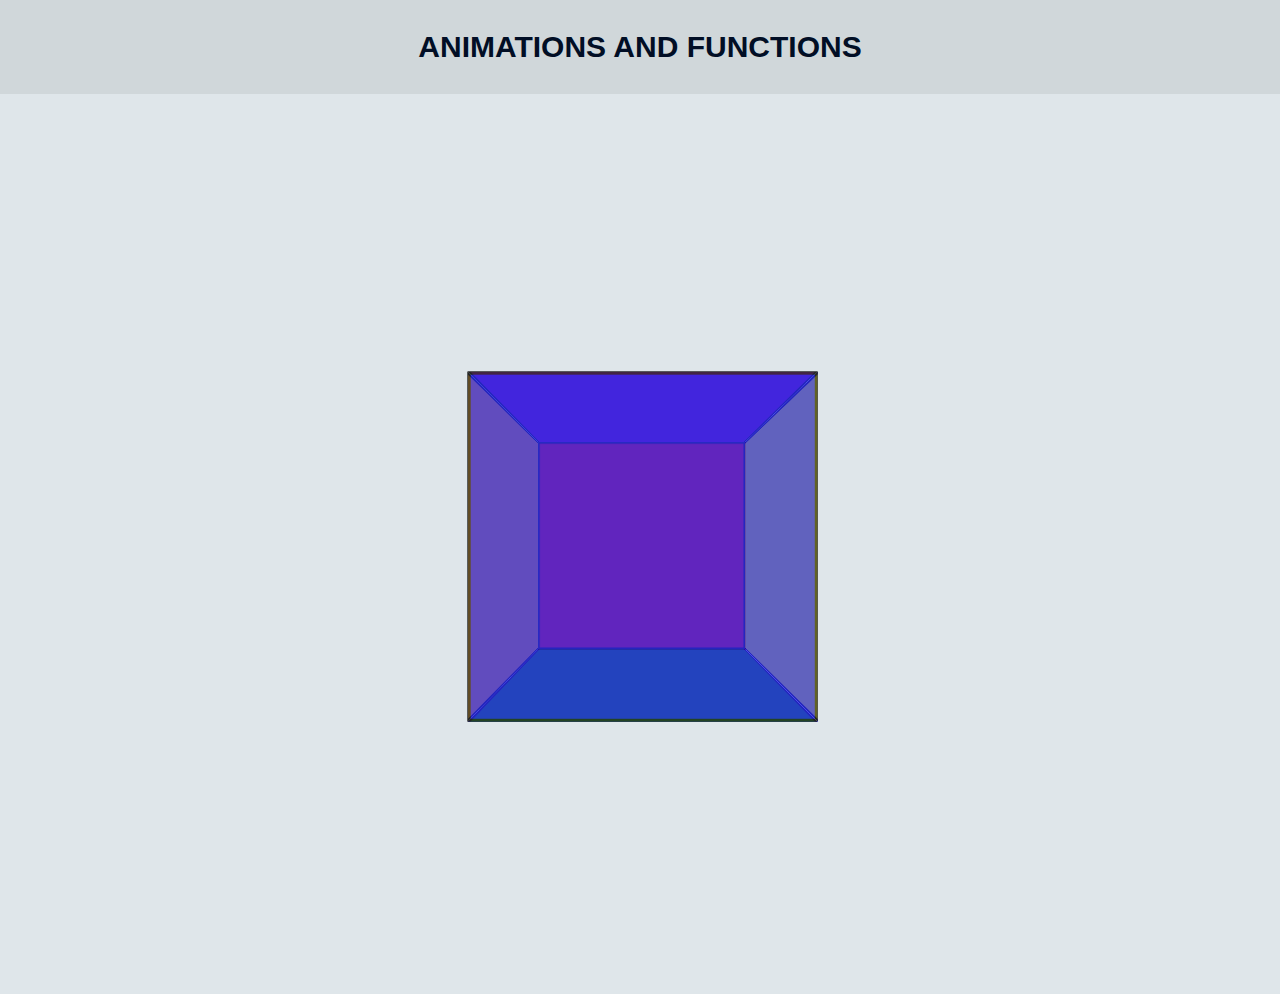
==== 3d-animations.html @ 18d718ab "trying to do some 3d figures animations in js" ====
<!DOCTYPE html>
<html lang="en">

<head>
    <meta charset="UTF-8">
    <meta name="viewport" content="width=device-width, initial-scale=1.0">
    <title>Cards with hovering bachground</title>
    <link rel="stylesheet" href="css/all.min.css">
    <link rel="stylesheet" href="css/style.css">
    <link rel="stylesheet" href="css/3d-animations.css">
    <script defer type="text/javascript" src="js/script.js"></script>
    <script defer type="text/javascript" src="js/3d-animations.js"></script>
</head>

<body>
    <div class="the-animations">
        <div class="header">ANIMATIONS AND FUNCTIONS</div>
        <div class="cube-3d">
            <div class="cube-3d-base">
                <div class="cube-3d-face"></div>
                <div class="cube-3d-face"></div>
                <div class="cube-3d-face"></div>
                <div class="cube-3d-face"></div>
                <div class="cube-3d-face"></div>
                <div class="cube-3d-face"></div>
            </div>
        </div>
    </div>
</body>
---- css/style.css ----
:root{
    --background:black;
    --big-card-1:white;
    --big-card-2:red;
    --big-card-3:blue;
    --big-card-4:green;
    --small-card-1:orange;
    --small-card-2:pink;
    --small-card-3:purple;
    --small-card-4:yellow;
    --button:brown;
    --button-focused:rgb(58, 16, 16);
    --text:white;
    --text-grey:rgb(192, 192, 192);
}

body{
    margin: 0px;
    padding: 0px;
}

.the-animations{
    width: 100%;
    background: var(--background);
}

.header{
    font-size: 30px;
    font-family: Arial, Helvetica, sans-serif;
    font-weight: 600;
    color: var(--text);
    padding: 30px;
    text-align: center;
}

.four-cards-block{
    display: flex;
    justify-content: center;
    align-items: center;
    width: 100%;
    height: 100vh;
    background: var(--background);
    flex-direction: column;
}

.four-cards{
    position: relative;
    display: flex;
    align-items: center;
    justify-content: center;
    transition: all 1.2s ease;
}

.card{
    position: absolute;
    border-radius: 25px;
    transition: 1s all cubic-bezier(.32,.61,.15,1);
    /* opacity: 0.9; */
}

.big-card{
    width: 250px;
    height: 350px;
}

.small-card{
    width: 100px;
    height: 140px;
    transition: 0.8s all cubic-bezier(.32,.61,.15,1);
}

.four-cards:hover > .card:nth-child(1){
    transform: translate(-70%, 35px) rotate(-10deg);
}
.four-cards:hover > .card:nth-child(3){
    transform: translate(-35%, 8px) rotate(4deg);
}
.four-cards:hover > .card:nth-child(5){
    transform: translate(10%) rotate(-5deg);
}
.four-cards:hover > .card:nth-child(8){
    transform: translate(50%, 40px) rotate(17deg);
}
.card:nth-child(1){background: var(--big-card-1);}
.card:nth-child(3){background: var(--big-card-2);}
.card:nth-child(5){background: var(--big-card-3);}
.card:nth-child(8){background: var(--big-card-4);}

.four-cards:hover > .card:nth-child(2){
    transform: translate(-300%, -85%) rotate(15deg);
}
.four-cards:hover > .card:nth-child(4){
    transform: translate(-190%, 130%) rotate(-21deg);
}
.four-cards:hover > .card:nth-child(6){
    transform: translate(140%, -130%) rotate(-20deg);
}
.four-cards:hover > .card:nth-child(7){
    transform: translate(240%, 120%) rotate(35deg);
}

.card:nth-child(2){background: var(--small-card-1);}
.card:nth-child(4){background: var(--small-card-2);}
.card:nth-child(6){background: var(--small-card-3);}
.card:nth-child(7){background: var(--small-card-4);}

.buttons{
    position: absolute;
    margin-top: 460px;
    display: flex;
    gap: 16px;
}

button{
    font-weight: 600;
    font-size: 30px;
    color: white;
    background: none;
    border: none;
    outline: none;
    cursor: pointer;
    padding: 0px 2px;
    transition: all 0.5s ease;
}

.button:nth-child(1){
    transform: rotate(180deg);
}

.four-cards[data-status="pre-before"]{
    transform: translate(500px);
    opacity: 0;
    scale: 0;
    transition: none;
}

.four-cards[data-status="before"]{
    transform: translate(500px);
    opacity: 0;
    scale: 0;
}

.four-cards[data-status="pre-after"]{
    transform: translate(-500px);
    opacity: 0;
    scale: 0;
    transition: none;
}

.four-cards[data-status="after"]{
    transform: translate(-500px);
    opacity: 0;
    scale: 0;
}

.four-cards[data-status="active"]{
    transform: translate(0px);
    opacity: 1;
    scale: 1;
}

button:hover{
    color: var(--button);
}

button:focus{
    color: var(--button-focused);
}

.texts-kyber-animations{
    display: flex;
    justify-content: center;
    align-items: center;
    width: 100%;
    height: 100vh;
    background: var(--background);
    flex-direction: column;
    gap: 50px;
}

.text-letter-changing{
    font-size: 40px;
    font-family: Arial, Helvetica, sans-serif;
    color: var(--text);
    font-weight: 600;
}

.texts-kyber-1{
    display: flex;
    justify-content: center;
    align-items: center;
    flex-direction: column;
}

.text-with-hover-effect{
    width: 300px;
    color: var(--text);
    font-size: 40px;
    font-family: Arial, Helvetica, sans-serif;
}

.texts-opacity-transition{
    display: flex;
    justify-content: center;
    width: 100%;
    height: 100vh;
    background: var(--background);
    flex-direction: column;
    gap: 50px;
}

.texts-opacity{
    display: flex;
    justify-content: center;
    flex-direction: column;
    padding: 0px 100px;
    gap: 20px;
}

.text-opacity-transition{
    color: var(--text-grey);
    font-size: 40px;
    font-family: Arial, Helvetica, sans-serif;
    line-height: 180%;
    overflow: hidden;
    width: fit-content;
}

.text-opacity-transition:nth-child(2){
    width: 700px;
    font-size: 16px;
}
.text-opacity-transition:nth-child(2) span{
    width: 360px;
}

.text-opacity-span{
    opacity: 0;
}

.text-opacity-span-back{
    background: rgba(255,255,255,0.15);
    position: absolute;
    border-radius: 40%;
    filter: blur(20px);
    opacity: 0;
    transform: translateY(-25%) translateX(-100%) scale(1);
    transition: filter 1000ms;
}

.special-slider-anymation{
    display: flex;
    justify-content: center;
    align-items: center;
    width: 100%;
    height: 100vh;
    background: var(--background);
    flex-direction: column;
    overflow: hidden;
}

.special-slider-overflow{
    width: 100%;
    transform: rotate(8deg);
}

.special-slider-full{
    display: flex;
    flex-direction: row;
    width: max-content;

}

.special-slider-card{
    width: 400px;
    height: 350px;
    margin: 0px 40px;
    background: rgb(203, 203, 203);
    object-fit: cover;
    object-position: 100% center;
    transform: perspective(650px) rotateX(0deg) rotateY(21deg) rotateZ(0deg);
}


.perspective-simulator{
    display: flex;
    justify-content: center;
    align-items: center;
    width: 100%;
    height: 100vh;
    background: var(--background);
    flex-direction: column;
    overflow: hidden;
    gap: 50px;
}

.perspective-card{
    position: relative;
    display: flex;
    gap: 25px;
    flex-direction: column;
    padding: 50px;
    background: rgb(5, 33, 0);
    transform-style: preserve-3d;
    width: 250px;
    aspect-ratio : 3 / 2;
    margin: 50px;
}

.perspective-card span{
    color: wheat;
    font-family: 'Courier New', Courier, monospace;
    font-size: 20px;
    font-weight: 600;
}

.perspective-card-line{
    width: 100%;
    height: 2px;
    background: wheat;
}

.perspective-card::after,
.perspective-card::before{
    content: "";
    position: absolute;
    border-radius: inherit;
}

.perspective-card::after{
    content: "";
    display: block;
    inset: -3rem;
    transform: translateZ(-100px);
    background: linear-gradient(-45deg, green, yellow);
}

.perspective-sliders{
    display: grid;
    grid-template-rows: repeat(5, 1fr);
    grid-auto-flow: column;
    justify-content: center;
    align-items: center;
    flex-direction: column;
    gap: 10px;
    z-index: 2;
}

.perspective-sliders div {
    display: flex;
    justify-content: space-evenly;
    gap: 10px;
    font-size: 16px;
    color: var(--text);
    font-family: 'Courier New', Courier, monospace;
    font-weight: 600;
    text-align: center;
}



.fun-3d-cubic{
    display: flex;
    justify-content: center;
    align-items: center;
    width: 100%;
    height: 100vh;
    background: var(--background);
    flex-direction: column;
    overflow: hidden;
    gap: 20px;
}  

.fun-3d-cubic-block{
    position: relative;
    width: 300px;
    aspect-ratio: 1/1;
}

.fun-3d-cubic-1part{
    position: absolute;
    width: 100%;
    aspect-ratio: 1/1;
    background: green;
    transform: perspective(2000px)  translateZ(150px);
    transform-style: preserve-3d;
    transition: transform 2000ms cubic-bezier(0.165, 0.84, 0.44, 1);
}

.fun-3d-cubic-1part::before{
    position: absolute;
    border-radius: inherit;
    content: "";
    display: block;
    inset: 0rem;
    transform: translateZ(-300px);
    background: blue;
}

/* .fun-3d-cubic-1part::after{
    position: absolute;
    border-radius: inherit;
    content: "";
    display: block;
    inset: 0rem;
    transform: rotateX(-90deg) translateZ(-150px) translateY(150px);
    background: greenyellow;
}*/

/* .fun-3d-cubic-2part{
    position: absolute;
    width: 300px;
    aspect-ratio: 1/1;
    background: rgb(0, 73, 128);
    transform: perspective(2000px) translateZ(-150px);
    transform-style: preserve-3d;
    transition: transform 2000ms cubic-bezier(0.165, 0.84, 0.44, 1);
}

.fun-3d-cubic-2part::before{
    position: absolute;
    border-radius: inherit;
    content: "";
    display: block;
    inset: 0rem;
    transform: rotateY(-90deg) translateZ(150px) translateX(150px);
    background: rgb(74, 0, 86);
} */

/*.fun-3d-cubic-2part::after{
    position: absolute;
    border-radius: inherit;
    content: "";
    display: block;
    inset: 0rem;
    transform: rotateY(-90deg) translateZ(-150px) translateX(150px);
    background: rgb(255, 127, 47);
} */

.fun-cubic-button-up,
.fun-cubic-button-down{
    background: white;
    width: 50px;
    aspect-ratio: 1/1;
}
---- css/3d-animations.css ----
:root{
    --background: rgb(208, 215, 218);
    --background-2: rgb(223, 230, 234);
    --text: rgb(1, 14, 37);
}

.header{
    color: var(--text);
}

.cube-3d{
    position: relative;
    width: 100%;
    max-height: 100vh;
    aspect-ratio: 1/1;
    display: flex;
    justify-content: center;
    align-items: center;
    flex-direction: column;
    overflow: hidden;
    background: var(--background-2);
}

.cube-3d-base{
    position: relative;
    display: flex;
    width: 20vw;
    aspect-ratio: 1/1;
    transform: perspective(500px);
    transform-style: preserve-3d;
}

.cube-3d-face{
    position: absolute;
    width: 100%;
    height: 100%;
    opacity: 0.6;
    /* border-radius: 10px; */
    border: 2px solid black;
}

.cube-3d-face:nth-child(1){transform: translateZ(-10vw); background: red;}
.cube-3d-face:nth-child(2){transform: translateZ(10vw); background: blue;}
.cube-3d-face:nth-child(3){transform: translateX(-50%) rotateY(-90deg); background: orange;}
.cube-3d-face:nth-child(4){transform: translateX(50%) rotateY(90deg); background: yellow;}
.cube-3d-face:nth-child(5){transform: translateY(-50%) rotateX(-90deg); background: purple;}
.cube-3d-face:nth-child(6){transform: translateY(50%) rotateX(90deg); background: green;}
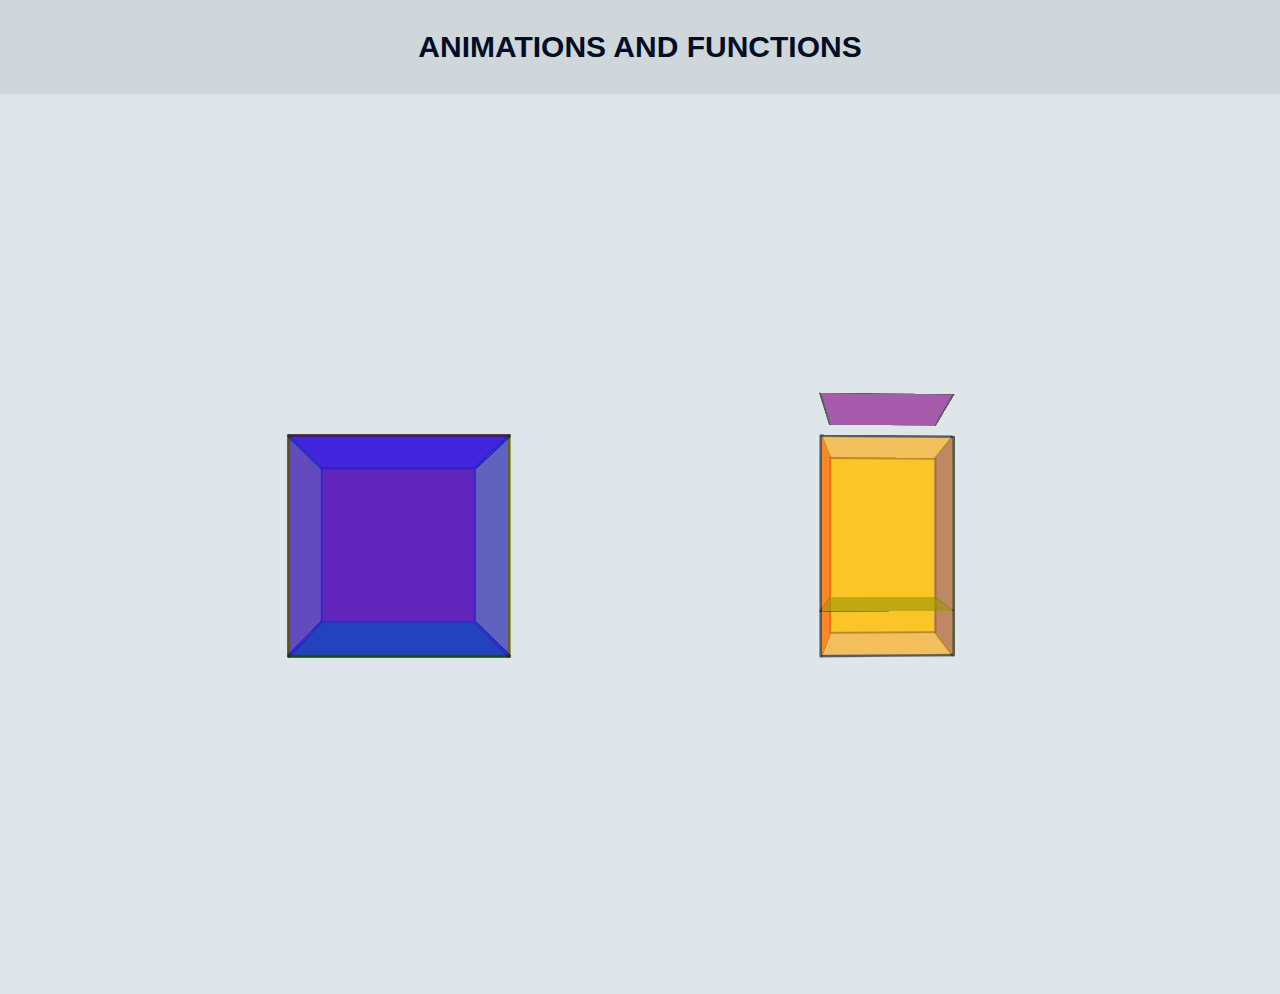
==== commit e41bfec4: "more dividing" ====
--- a/3d-animations.html
+++ b/3d-animations.html
@@ -15,8 +15,8 @@
 <body>
     <div class="the-animations">
         <div class="header">ANIMATIONS AND FUNCTIONS</div>
-        <div class="cube-3d">
-            <div class="cube-3d-base">
+        <div class="figures-3d">
+            <div class="cube-3d-base 3d-base">
                 <div class="cube-3d-face"></div>
                 <div class="cube-3d-face"></div>
                 <div class="cube-3d-face"></div>
@@ -24,6 +24,14 @@
                 <div class="cube-3d-face"></div>
                 <div class="cube-3d-face"></div>
             </div>
+            <div class="number-3d-base 3d-base">
+                <div class="number-3d-face"></div>
+                <div class="number-3d-face"></div>
+                <div class="number-3d-face"></div>
+                <div class="number-3d-face"></div>
+                <div class="number-3d-face"></div>
+                <div class="number-3d-face"></div>
+            </div>
         </div>
     </div>
 </body>--- a/css/3d-animations.css
+++ b/css/3d-animations.css
@@ -8,28 +8,30 @@
     color: var(--text);
 }
 
-.cube-3d{
+.figures-3d{
     position: relative;
     width: 100%;
     max-height: 100vh;
     aspect-ratio: 1/1;
     display: flex;
-    justify-content: center;
+    justify-content: space-evenly;
     align-items: center;
-    flex-direction: column;
+    flex-direction: row;
     overflow: hidden;
     background: var(--background-2);
 }
 
+.number-3d-base,
 .cube-3d-base{
     position: relative;
     display: flex;
-    width: 20vw;
+    width: 14vw;
     aspect-ratio: 1/1;
     transform: perspective(500px);
     transform-style: preserve-3d;
 }
 
+.number-3d-face,
 .cube-3d-face{
     position: absolute;
     width: 100%;
@@ -39,8 +41,24 @@
     border: 2px solid black;
 }
 
-.cube-3d-face:nth-child(1){transform: translateZ(-10vw); background: red;}
-.cube-3d-face:nth-child(2){transform: translateZ(10vw); background: blue;}
+.number-3d-face{
+    width: 60%;
+}
+
+.number-3d-face:nth-child(5), .number-3d-face:nth-child(6){
+    width: 60%;
+    height: 60%;
+}
+
+.number-3d-face:nth-child(1){transform: translateZ(-4.2vw); background: red;}
+.number-3d-face:nth-child(2){transform: translateZ(4.2vw); background: blue;}
+.number-3d-face:nth-child(3){transform: translateX(-4.2vw) rotateY(-90deg); background: orange;}
+.number-3d-face:nth-child(4){transform: translateX(4.2vw) rotateY(-90deg); background: yellow;}
+.number-3d-face:nth-child(5){transform: translateY(-7vw) rotateX(-90deg); background: purple;}
+.number-3d-face:nth-child(6){transform: translateY(7vw) rotateX(-90deg); background: green;}
+
+.cube-3d-face:nth-child(1){transform: translateZ(-7vw); background: red;}
+.cube-3d-face:nth-child(2){transform: translateZ(7vw); background: blue;}
 .cube-3d-face:nth-child(3){transform: translateX(-50%) rotateY(-90deg); background: orange;}
 .cube-3d-face:nth-child(4){transform: translateX(50%) rotateY(90deg); background: yellow;}
 .cube-3d-face:nth-child(5){transform: translateY(-50%) rotateX(-90deg); background: purple;}
